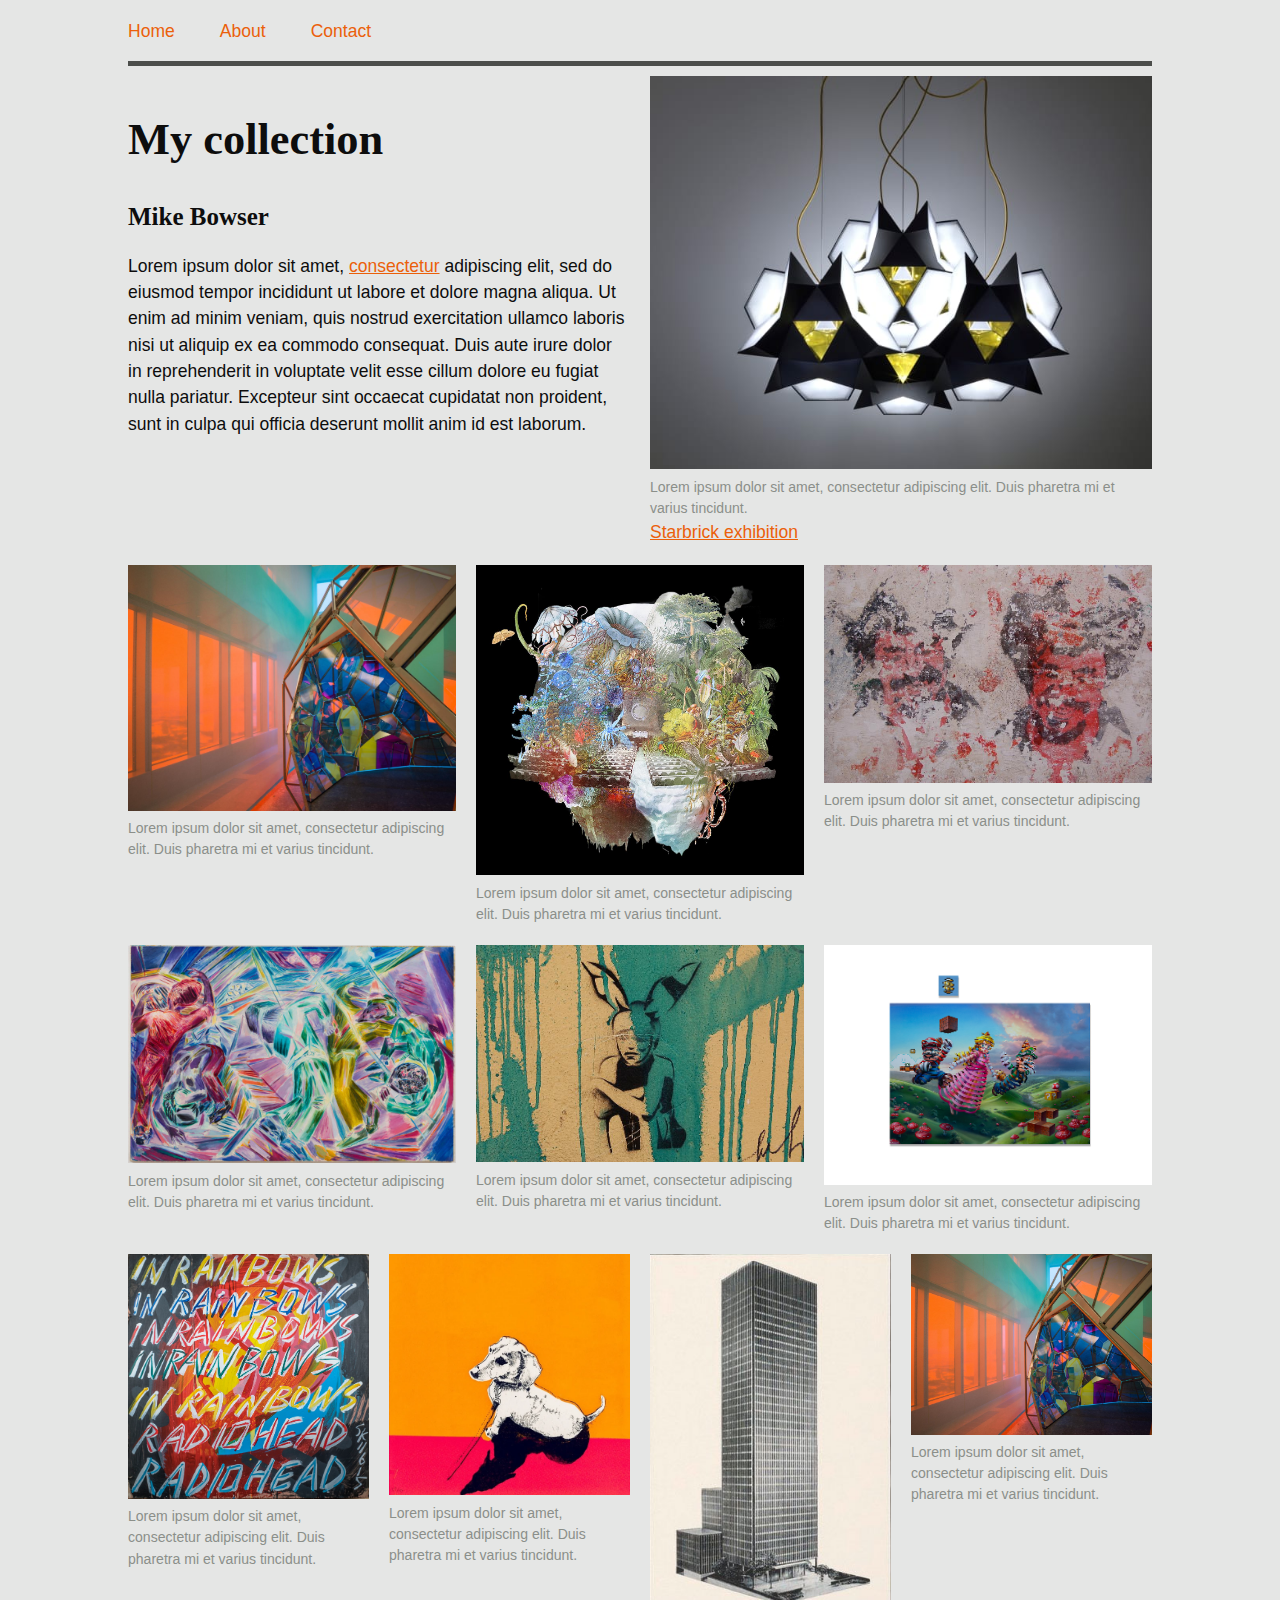
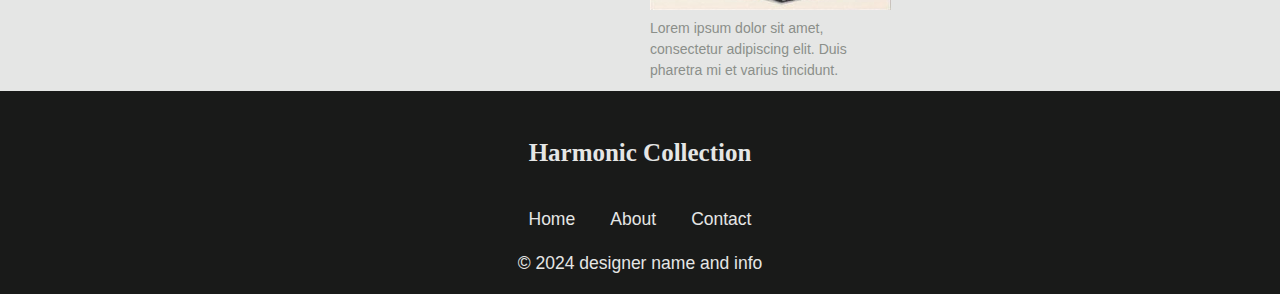
==== index.html @ 5436e637 "Initial commit" ====
<!DOCTYPE html>
<html lang="en">
<head>

  <!-- Basic Page Needs
  –––––––––––––––––––––––––––––––––––––––––––––––––– -->
  <meta charset="utf-8">
  <title>Your page title here :)</title>
  <meta name="description" content="">
  <meta name="author" content="">

  <!-- Mobile Specific Metas
  –––––––––––––––––––––––––––––––––––––––––––––––––– -->
  <meta name="viewport" content="width=device-width, initial-scale=1">


  <!-- CSS
  –––––––––––––––––––––––––––––––––––––––––––––––––– -->
  <link rel="stylesheet" href="css/normalize.css">
  <link rel="stylesheet" href="css/styles.css">


  <!-- Favicon
  –––––––––––––––––––––––––––––––––––––––––––––––––– -->
  <link rel="icon" type="image/png" href="images/favicon.ico">

</head>
<body>
  <header>
    <nav>
      <a href="index.html">Home</a>
      <a href="#">About</a>
      <a href="#">Contact</a>
    </nav>
  </header>
  <main>
  <section class="grid-container col-2">
    <div>
      <h1>My collection</h1>
      <h3>Mike Bowser</h3>
      <p>
        Lorem ipsum dolor sit amet, <a href="#">consectetur</a> adipiscing elit,
        sed do eiusmod tempor incididunt ut labore et dolore magna aliqua. Ut
        enim ad minim veniam, quis nostrud exercitation ullamco laboris nisi ut
        aliquip ex ea commodo consequat. Duis aute irure dolor in reprehenderit
        in voluptate velit esse cillum dolore eu fugiat nulla pariatur.
        Excepteur sint occaecat cupidatat non proident, sunt in culpa qui
        officia deserunt mollit anim id est laborum.
      </p>
    </div>
    <figure>
      <img src="images/starbrick_5587.jpg" alt="art image" />
      <figcaption>Lorem ipsum dolor sit amet, consectetur adipiscing elit. Duis pharetra mi et varius tincidunt.</figcaption>
      <a href="entry-example-blocks.html">Starbrick exhibition</a>
  </figure>
  </section>
  <section class="grid-container col-3">
    <figure>
      <img src="images/2021_09_24_02_model_of_invisible_futures_02_small.jpg" alt="art image" />
      <figcaption>Lorem ipsum dolor sit amet, consectetur adipiscing elit. Duis pharetra mi et varius tincidunt.</figcaption>
  </figure>
  <figure>
    <img src="images/2021_10_07_210517_FA_LOGO_trans-background_SMALL.jpg" alt="art image" />
    <figcaption>Lorem ipsum dolor sit amet, consectetur adipiscing elit. Duis pharetra mi et varius tincidunt.</figcaption>
</figure>
<figure>
  <img src="images/dsc_0099_3007118864_o.jpg" alt="art image" />
  <figcaption>Lorem ipsum dolor sit amet, consectetur adipiscing elit. Duis pharetra mi et varius tincidunt.</figcaption>
</figure>
  </section>
  <section class="grid-container col-3">
    <figure>
      <img src="images/Denzil-Forrester-1993-Dub-Dance-2-840x560-c-center.jpg" alt="art image" />
      <figcaption>Lorem ipsum dolor sit amet, consectetur adipiscing elit. Duis pharetra mi et varius tincidunt.</figcaption>
  </figure>
  <figure>
    <img src="images/dsc_0122_3007119766_o.jpg" alt="art image" />
    <figcaption>Lorem ipsum dolor sit amet, consectetur adipiscing elit. Duis pharetra mi et varius tincidunt.</figcaption>
</figure>
<figure>
  <img src="images/installshot-Odyssey-and-Liberty-Coin.jpg" alt="art image" />
  <figcaption>Lorem ipsum dolor sit amet, consectetur adipiscing elit. Duis pharetra mi et varius tincidunt.</figcaption>
</figure>
  </section>
  <section class="grid-container col-4">
    <figure>
      <img src="images/sk-Radiohead-In-Rainbows-111915-58.jpg" alt="art image" />
      <figcaption>Lorem ipsum dolor sit amet, consectetur adipiscing elit. Duis pharetra mi et varius tincidunt.</figcaption>
  </figure>
  <figure>
    <img src="images/1_MB_Anna_Marrow_Doggie_Jo_Hounsome_Photography_1_grande.webp" alt="art image" />
    <figcaption>Lorem ipsum dolor sit amet, consectetur adipiscing elit. Duis pharetra mi et varius tincidunt.</figcaption>
</figure>
<figure>
  <img src="images/building.jpg" alt="art image" />
  <figcaption>Lorem ipsum dolor sit amet, consectetur adipiscing elit. Duis pharetra mi et varius tincidunt.</figcaption>
</figure>
<figure>
  <img src="images/2021_09_24_02_model_of_invisible_futures_02_small.jpg" alt="art image" />
  <figcaption>Lorem ipsum dolor sit amet, consectetur adipiscing elit. Duis pharetra mi et varius tincidunt.</figcaption>
</figure>
  </section>
</main>
  <footer>
    <h3>Harmonic Collection</h3>
    <nav>
      <a href="#">Home</a>
      <a href="#">About</a>
      <a href="#">Contact</a>
    </nav>
    <p>&copy; 2024 designer name and info</p>
  </footer>
</body>
</html>
---- css/styles.css ----
/*
* Harmonic Collection V1
* Copyright 2024
*
*
* Free to use under the MIT license.
*/

/* Table of contents
––––––––––––––––––––––––––––––––––––––––––––––––––
- Font import
- Variables
- Themes
- Base Styles
- Typography
- Links
- Lists
- Grid system
- Flexbox
- Utilities
- Misc
- Clearing
- Media Queries
*/



/* Placeholder for Google Fonts import */

@import url('https://fonts.googleapis.com/css2?family=Spectral:ital,wght@0,200;0,300;0,400;0,500;0,600;0,700;0,800;1,200;1,300;1,400;1,500;1,600;1,700;1,800&display=swap');

:root {

    /* VARIABLES */

    /* Typography */
  --headingFont: '"Spectral"', serif;
  --bodyFont: '"Spectral"', sans-serif;

  --baseFontSize: clamp(0.875rem, 0.7885rem + 0.3846vw, 1.25rem);

  --type-scale: 1.333;

  --xlText: calc(var(--lgText) * var(--type-scale));
  --lgText: calc(var(--mdText) * var(--type-scale));
  --mdText: calc(var(--baseText) * var(--type-scale));
  --xsText: calc(var(--smText) / var(--type-scale));
  --smText: calc(var(--baseText) / var(--type-scale));
  --baseText: var(--baseFontSize);

  /* Neutrals & Gray tint ramp */
  --gray-100: hsl(105, 2%, 90%);
  --gray-200: hsl(105, 2%, 80%);
  --gray-300: hsl(105, 2%, 70%);
  --gray-400: hsl(105, 2%, 60%);
  --gray-500: hsl(105, 2%, 55%);
  --gray-600: hsl(105, 2%, 40%);
  --gray-700: hsl(105, 2%, 30%);
  --gray-800: hsl(105, 2%, 20%);
  --gray-900: hsl(105, 2%, 10%);
  
  --black: hsl(0, 0%, 5%);
  --white: hsl(0, 0%, 100%);

  /* Core colors */
  --primary: hsl(76, 60%, 24%);
  --primary-light: hsl(76, 68%, 75%);
  --primary-dark: hsl(76, 63%, 16%);
  --secondary: hsl(105, 4%, 22%);
  --tertiary: hsl(202, 100%, 33%);

  /* Accent colors */
  --accent-1: hsl(23, 92%, 48%);
  --accent-2: hsl(37, 90%, 51%);

  /* Spacing */
  --space-xs: 0.25rem;
  --space-sm: 0.5rem;
  --space-md: 1rem;
  --space-lg: 1.5rem;
  --space-xl: 2rem;
  --space-xxl: 3rem;

  --space-0: 0;
  --space-1: var(--space-xs);
  --space-2: var(--space-sm);
  --space-3: var(--space-md);
  --space-4: var(--space-lg);
  --space-5: var(--space-xl);
  --space-6: var(--space-xxl);

  /* Layout */
  --max-width: 1440px;

}

/* Theme-specific styles */

/* Light theme (default) */
:root {
  --bg: var(--gray-100);
  --textColor: var(--black);
}

/* Dark theme */
:root[data-theme="dark"] {
  --bg: var(--gray-900);
  --textColor: var(--white);
}

body {
  background-color: var(--bg);
  color: var(--textColor);
}

/* Theme switcher styles */
.theme-switcher {
  background: none;
  border: none;
  cursor: pointer;
  font-size: 24px;
}

/* Base Styles
–––––––––––––––––––––––––––––––––––––––––––––––––– */
html {
  font-size: var(--baseFontSize);
  scroll-behavior: smooth;
  font-family: var(--bodyFont);
}

body {
  line-height: 1.5;
  font-weight: 400;
  font-family: var(--bodyFont);
  color: var(--textColor); 
  background-color: var(--bg);;
}

main {
  width: 80vw;
  margin: 0 auto;
}

header {
  width: 80vw;
  margin: 0 auto;
  border-bottom: 5px solid var(--gray-700);
}

header nav {
  display: flex;
  justify-content: flex-start;
  align-items: center;
}

header nav a {
  color: var(--accent-1);
  text-decoration: none;
  padding:1rem 2rem 1rem 0;
}

header nav a + a {
  margin-left: 10px;
}

footer {
  color: var(--gray-100);
  background: var(--gray-900);
  padding: var(--space-3);
  text-align: center;
}
footer nav {
  margin:0 auto;
  display: flex;
  align-items: center;
  justify-content: center;
  width: 600px;
}

footer nav a {
  text-decoration: none;
  padding: var(--space-3);
}

footer a {
  color: var(--gray-100);
}

footer p {
  margin-bottom: 0;
  max-width: none;
}

section {
  margin-bottom: var(--space-4);
}

figure {
  padding:0;
  margin:0;
}

figcaption {
  font-size:var(--smText);
  color: var(--textColor);
}

img {
  width: 100%;
  height: auto;
}

.primary {
  background: var(--primary);
}
.primary-light {
  background: var(--primary-light);
}
.primary-dark {
  background: var(--primary-dark);
}

/* Typography */

h1, h2, h3, h4, h5, h6 {
  font-family: var(--headingFont);
  margin-bottom: var(--space-3);
}

h1 { font-size: var(--xlText); }
h2 { font-size: var(--lgText); }
h3 { font-size: var(--mdText); }
h4 { font-size: var(--baseText); }
h5 { font-size: var(--smText); }

p {
  margin-top: 0; 
  margin-bottom:var(--space-3);
}

.caption, figcaption {
  font-size: var(--smText);
  color: var(--gray-500);
}

/* Links
–––––––––––––––––––––––––––––––––––––––––––––––––– */
a {
  color: var(--accent-1); }
a:hover {
  color: var(--accent-2); }


/* Lists
–––––––––––––––––––––––––––––––––––––––––––––––––– */
ul {
  list-style: circle inside; }
ol {
  list-style: decimal inside; }
ol, ul {
  padding-left: 0;
  margin-top: 0; }
ul ul, ul ol, ol ol, ol ul {
	font-size: var(--baseText);
	margin: 1rem 0 1rem 3rem;
	color: var(--textColor);
}
li {
  margin-bottom: 0.5rem; }

/* Grid
–––––––––––––––––––––––––––––––––––––––––––––––––– */
   .grid-container {
    position: relative;
    max-width: var(--max-width);
    margin: 0 auto;
    display: grid;
    grid-gap: 20px;
    gap: 20px;
    
    /* by default use min 200px wide columns auto-fit into width */
    grid-template-columns: minmax(200px, 1fr);
  }
  
  /* grids to 3 columns above mobile sizes */
  @media (min-width: 600px) {
    .grid-container {
      grid-template-columns: repeat(3, 1fr);
      padding: 10px 0;
    }
    
    /* basic grids */
    .grid-container.col-6 {
      grid-template-columns: repeat(6, 1fr);
    }
    .grid-container.col-5 {
      grid-template-columns: repeat(5, 1fr);
    }
    .grid-container.col-4 {
      grid-template-columns: repeat(4, 1fr);
    }
    .grid-container.col-3 {
      grid-template-columns: repeat(3, 1fr);
    }
    .grid-container.col-2 {
      grid-template-columns: 1fr 1fr;
    }
    .grid-container.full {
      grid-template-columns: 1fr;
    }
  }
  
  

/* Flexbox */
.flex {
  display: flex;
}

.flex-column {
  flex-direction: column;
}

.justify-center {
  justify-content: center;
}

.align-center {
  align-items: center;
}

.space-between {
  justify-content: space-between;
}

.flex-wrap {
  flex-wrap: wrap;
}

/* Example flexbox usage */
.card-container {
  display: flex;
  flex-wrap: wrap;
  gap: var(--space-3);
}

.card {
  padding: var(--space-2);
  background-color: var(--gray-200);
  border-radius: var(--space-2);
}

/* Utilities
–––––––––––––––––––––––––––––––––––––––––––––––––– */


.u-full-width {
  width: 100%;
  box-sizing: border-box; }
.u-max-full-width {
  max-width: 100%;
  box-sizing: border-box; }
.u-pull-right {
  float: right; }
.u-pull-left {
  float: left; }
.text-left {
	text-align: left; }
  .text-center {
    text-align: center; }
.text-right {
	text-align: right; }

.color-swatch {
    width: 100px;
    height: 100px;
    display: inline-block;
    margin-right: 10px;
    margin-bottom: 10px;
    border: 1px solid var(--gray-300);
}
.spacing-example {
    background-color: var(--gray-200);
    display: inline-block;
}


/* Misc
–––––––––––––––––––––––––––––––––––––––––––––––––– */
hr {
  margin-top: 1rem;
  margin-bottom: 1rem;
  border-width: 0;
  border-top: 1px solid var(--gray-300); }


  /* Clearing
–––––––––––––––––––––––––––––––––––––––––––––––––– */

/* Self Clearing Goodness */
.container:after,
.row:after,
.u-cf {
  content: "";
  display: table;
  clear: both; }


/* Media Queries
–––––––––––––––––––––––––––––––––––––––––––––––––– */
/*
Note: The best way to structure the use of media queries is to create the queries
near the relevant code. For example, if you wanted to change the styles for buttons
on small devices, paste the mobile query code up in the buttons section and style it
there.
*/


/* Larger than mobile (default point when grid becomes active) */
@media (min-width: 600px) {}

/* Larger than phablet */
@media (min-width: 900px) {}

/* Larger than tablet */
@media (min-width: 1200px) {}
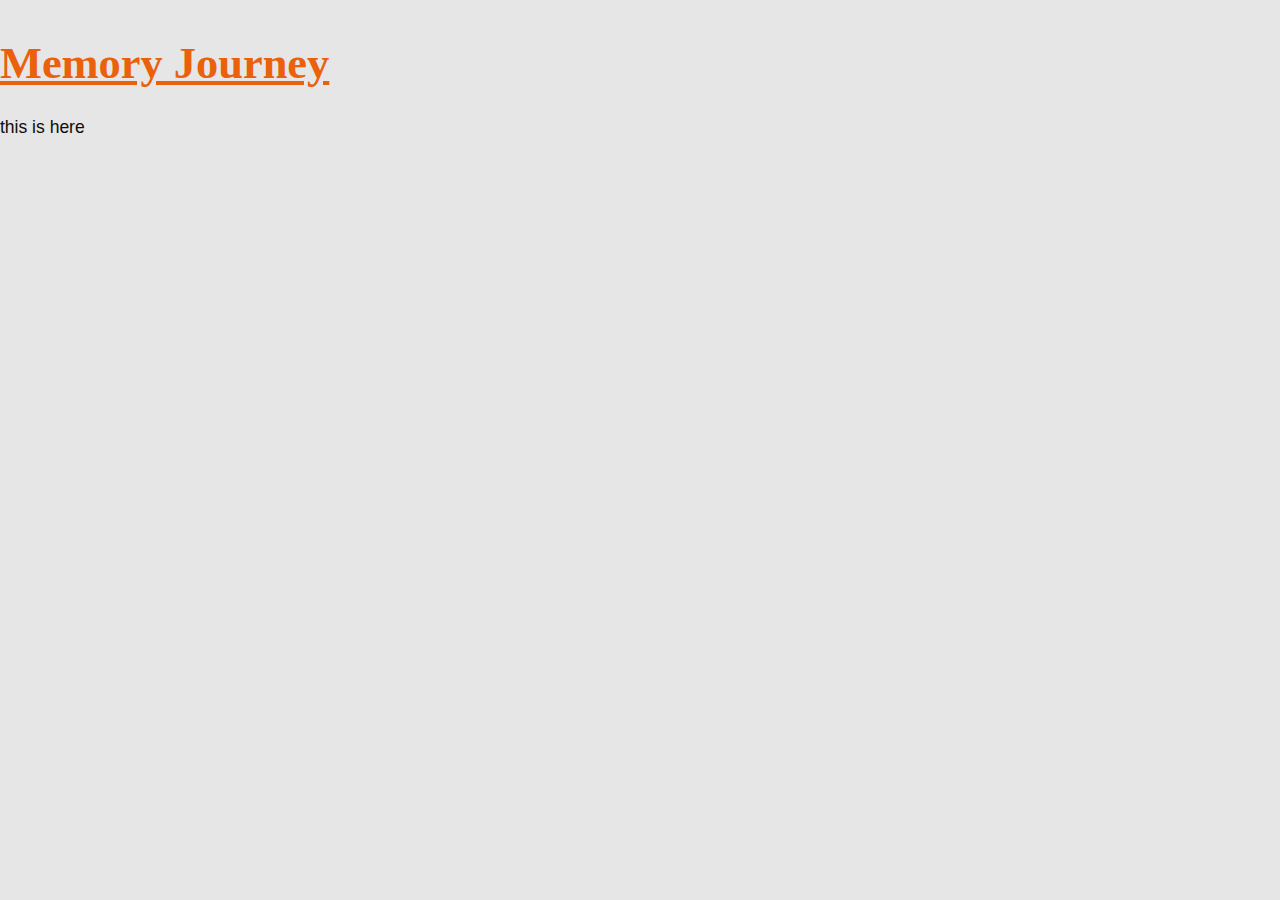
==== commit e0610915: "Update index.html" ====
--- a/index.html
+++ b/index.html
@@ -5,7 +5,7 @@
   <!-- Basic Page Needs
   –––––––––––––––––––––––––––––––––––––––––––––––––– -->
   <meta charset="utf-8">
-  <title>Your page title here :)</title>
+  <title>Memory Journey</title>
   <meta name="description" content="">
   <meta name="author" content="">
 
@@ -13,102 +13,21 @@
   –––––––––––––––––––––––––––––––––––––––––––––––––– -->
   <meta name="viewport" content="width=device-width, initial-scale=1">
 
-
   <!-- CSS
   –––––––––––––––––––––––––––––––––––––––––––––––––– -->
-  <link rel="stylesheet" href="css/normalize.css">
-  <link rel="stylesheet" href="css/styles.css">
-
+  <link rel="stylesheet" href="../css/normalize.css">
+  <link rel="stylesheet" href="../css/styles.css">
+  <link rel="stylesheet" href="../css/Memory-journey.css">
 
   <!-- Favicon
   –––––––––––––––––––––––––––––––––––––––––––––––––– -->
-  <link rel="icon" type="image/png" href="images/favicon.ico">
+  <link rel="icon" type="image/png" href="../images/favicon.ico">
+</head>
+<section class="lead-img">
+    <article class="intro-text">
+        <a href="Memory-journey-1.html"><h1>Memory Journey</h1></a>
+<body>
+this is here
 
-</head>
-<body>
-  <header>
-    <nav>
-      <a href="index.html">Home</a>
-      <a href="#">About</a>
-      <a href="#">Contact</a>
-    </nav>
-  </header>
-  <main>
-  <section class="grid-container col-2">
-    <div>
-      <h1>My collection</h1>
-      <h3>Mike Bowser</h3>
-      <p>
-        Lorem ipsum dolor sit amet, <a href="#">consectetur</a> adipiscing elit,
-        sed do eiusmod tempor incididunt ut labore et dolore magna aliqua. Ut
-        enim ad minim veniam, quis nostrud exercitation ullamco laboris nisi ut
-        aliquip ex ea commodo consequat. Duis aute irure dolor in reprehenderit
-        in voluptate velit esse cillum dolore eu fugiat nulla pariatur.
-        Excepteur sint occaecat cupidatat non proident, sunt in culpa qui
-        officia deserunt mollit anim id est laborum.
-      </p>
-    </div>
-    <figure>
-      <img src="images/starbrick_5587.jpg" alt="art image" />
-      <figcaption>Lorem ipsum dolor sit amet, consectetur adipiscing elit. Duis pharetra mi et varius tincidunt.</figcaption>
-      <a href="entry-example-blocks.html">Starbrick exhibition</a>
-  </figure>
-  </section>
-  <section class="grid-container col-3">
-    <figure>
-      <img src="images/2021_09_24_02_model_of_invisible_futures_02_small.jpg" alt="art image" />
-      <figcaption>Lorem ipsum dolor sit amet, consectetur adipiscing elit. Duis pharetra mi et varius tincidunt.</figcaption>
-  </figure>
-  <figure>
-    <img src="images/2021_10_07_210517_FA_LOGO_trans-background_SMALL.jpg" alt="art image" />
-    <figcaption>Lorem ipsum dolor sit amet, consectetur adipiscing elit. Duis pharetra mi et varius tincidunt.</figcaption>
-</figure>
-<figure>
-  <img src="images/dsc_0099_3007118864_o.jpg" alt="art image" />
-  <figcaption>Lorem ipsum dolor sit amet, consectetur adipiscing elit. Duis pharetra mi et varius tincidunt.</figcaption>
-</figure>
-  </section>
-  <section class="grid-container col-3">
-    <figure>
-      <img src="images/Denzil-Forrester-1993-Dub-Dance-2-840x560-c-center.jpg" alt="art image" />
-      <figcaption>Lorem ipsum dolor sit amet, consectetur adipiscing elit. Duis pharetra mi et varius tincidunt.</figcaption>
-  </figure>
-  <figure>
-    <img src="images/dsc_0122_3007119766_o.jpg" alt="art image" />
-    <figcaption>Lorem ipsum dolor sit amet, consectetur adipiscing elit. Duis pharetra mi et varius tincidunt.</figcaption>
-</figure>
-<figure>
-  <img src="images/installshot-Odyssey-and-Liberty-Coin.jpg" alt="art image" />
-  <figcaption>Lorem ipsum dolor sit amet, consectetur adipiscing elit. Duis pharetra mi et varius tincidunt.</figcaption>
-</figure>
-  </section>
-  <section class="grid-container col-4">
-    <figure>
-      <img src="images/sk-Radiohead-In-Rainbows-111915-58.jpg" alt="art image" />
-      <figcaption>Lorem ipsum dolor sit amet, consectetur adipiscing elit. Duis pharetra mi et varius tincidunt.</figcaption>
-  </figure>
-  <figure>
-    <img src="images/1_MB_Anna_Marrow_Doggie_Jo_Hounsome_Photography_1_grande.webp" alt="art image" />
-    <figcaption>Lorem ipsum dolor sit amet, consectetur adipiscing elit. Duis pharetra mi et varius tincidunt.</figcaption>
-</figure>
-<figure>
-  <img src="images/building.jpg" alt="art image" />
-  <figcaption>Lorem ipsum dolor sit amet, consectetur adipiscing elit. Duis pharetra mi et varius tincidunt.</figcaption>
-</figure>
-<figure>
-  <img src="images/2021_09_24_02_model_of_invisible_futures_02_small.jpg" alt="art image" />
-  <figcaption>Lorem ipsum dolor sit amet, consectetur adipiscing elit. Duis pharetra mi et varius tincidunt.</figcaption>
-</figure>
-  </section>
-</main>
-  <footer>
-    <h3>Harmonic Collection</h3>
-    <nav>
-      <a href="#">Home</a>
-      <a href="#">About</a>
-      <a href="#">Contact</a>
-    </nav>
-    <p>&copy; 2024 designer name and info</p>
-  </footer>
 </body>
 </html>
--- a/css/Memory-journey.css
+++ b/css/Memory-journey.css
@@ -0,0 +1,14 @@
+main {
+    width: 94vw;
+    margin: 0 auto;
+  }
+
+
+
+.maingrid {
+    display: grid;
+    grid-template-columns: repeat(3, 1fr) 0.5fr;
+    grid-template-rows: repeat(3, 1fr);
+    grid-column-gap: 50px;
+    grid-row-gap: 12px;
+    }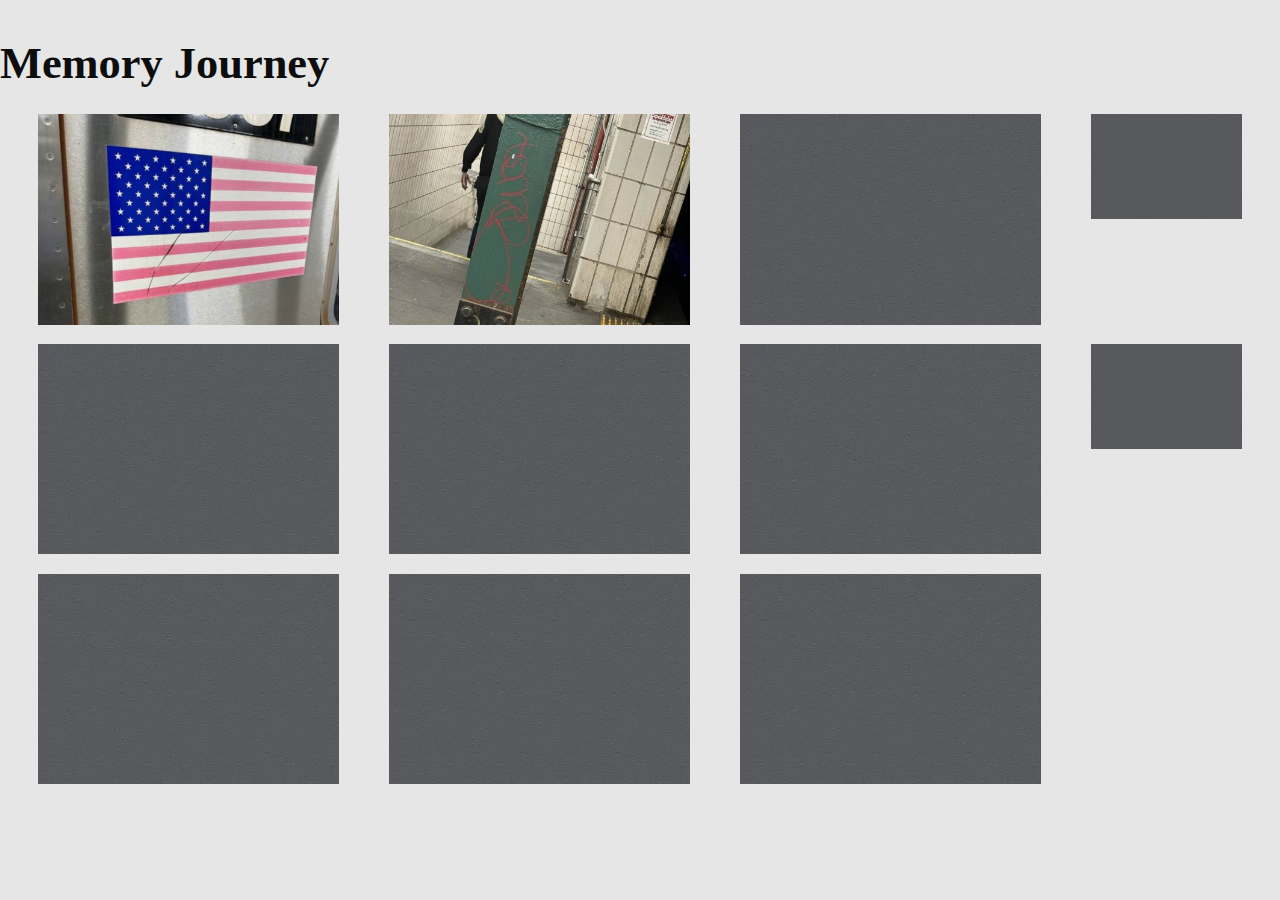
==== commit 5f253871: "Update index.html" ====
--- a/index.html
+++ b/index.html
@@ -25,9 +25,22 @@
 </head>
 <section class="lead-img">
     <article class="intro-text">
-        <a href="Memory-journey-1.html"><h1>Memory Journey</h1></a>
+     <h1>Memory Journey</h1>
 <body>
-this is here
+<main class="maingrid">
+  <a href="Entry-2.html"><img src="../images/IMG_3272.jpg" alt="art image" controls></a>
+  <a href="Entry-3.html"><img src="../images/IMG_3304.jpg" alt="art image" /></a>
+    <img src="../images\grey.webp" alt="art image" />
+    <img src="../images\grey.webp" alt="art image" />
+    <img src="../images\grey.webp" alt="art image" />
+    <img src="../images\grey.webp" alt="art image" />
+    <img src="../images\grey.webp" alt="art image" />
+    <img src="../images\grey.webp" alt="art image" />
+    <img src="../images\grey.webp" alt="art image" />
+    <img src="../images\grey.webp" alt="art image" />
+    <img src="../images\grey.webp" alt="art image" />
+   
+</main>
 
 </body>
 </html>
